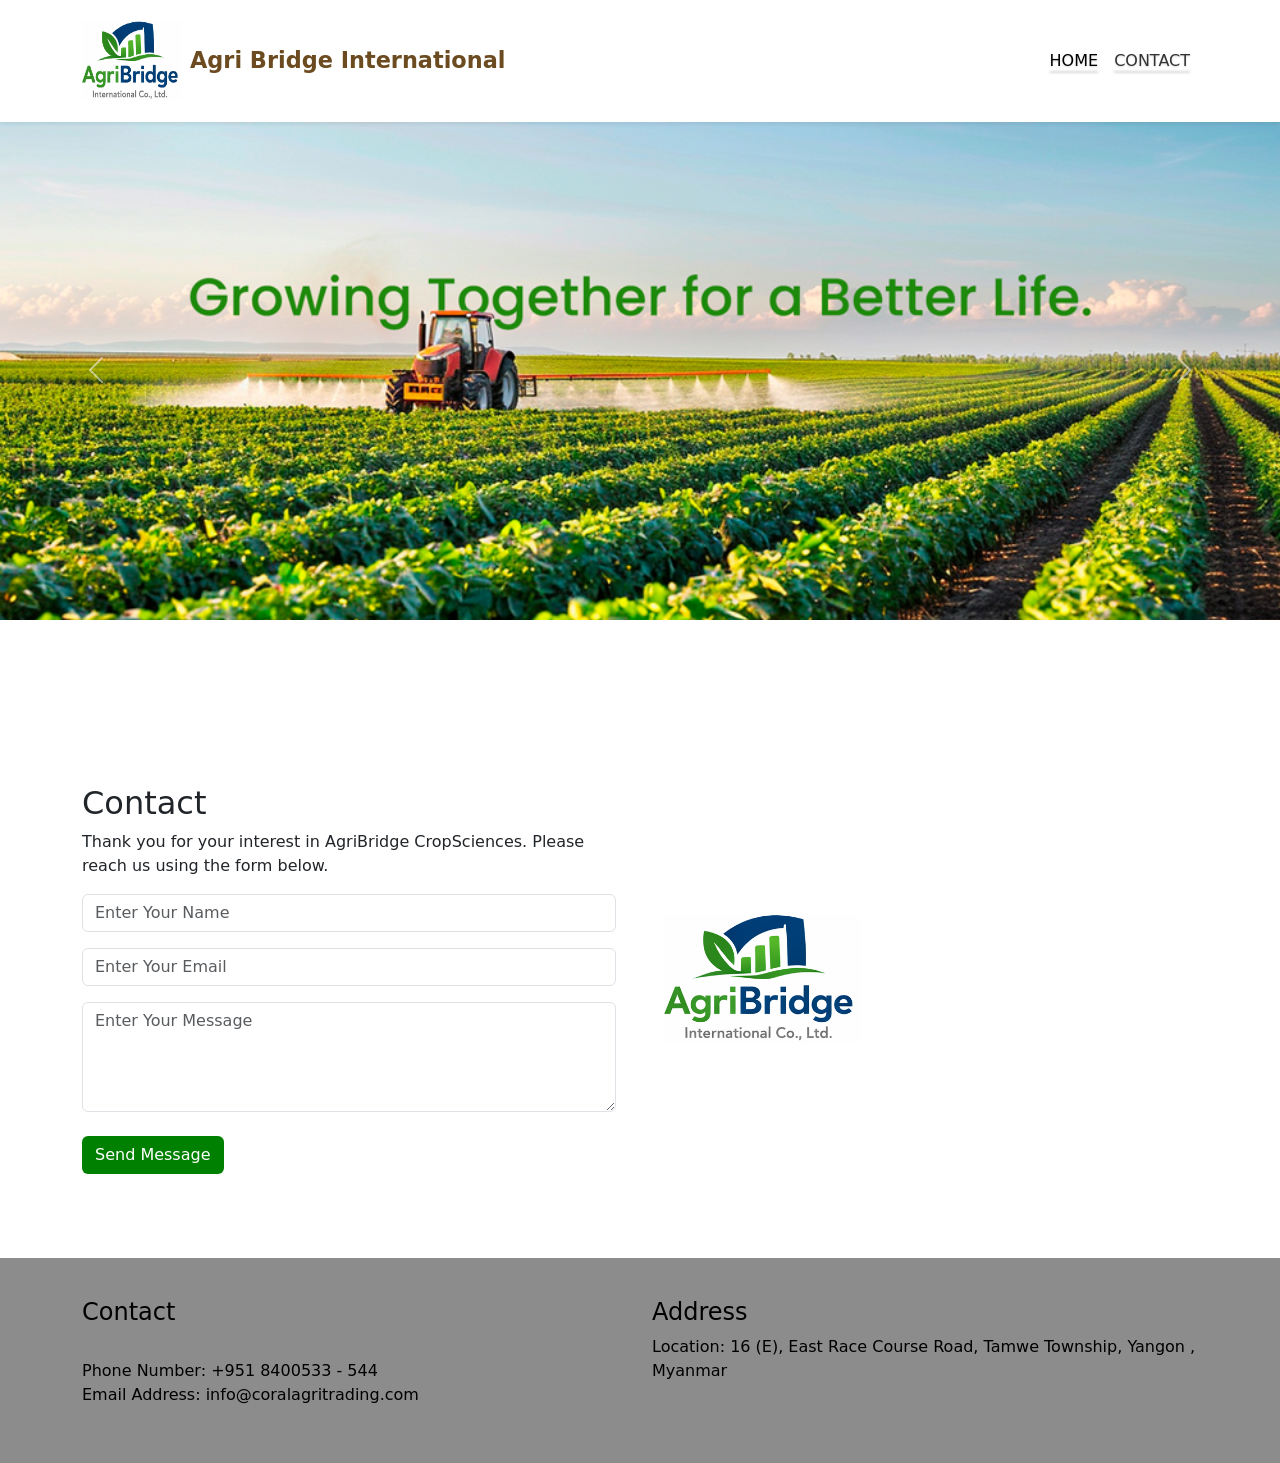
==== contact.html @ 38d04e2c "create agri-bridge-internation website" ====
<!DOCTYPE html>
<html lang="en">
<head>
    <meta charset="UTF-8">
    <meta name="viewport" content="width=device-width, initial-scale=1.0">
    <title>Contact - AgriGate CropSciences</title>
    <link rel="stylesheet" href="css/style.css">
    <link rel="stylesheet" href="https://stackpath.bootstrapcdn.com/font-awesome/4.7.0/css/font-awesome.min.css">
    <link href="https://cdn.jsdelivr.net/npm/bootstrap@5.3.2/dist/css/bootstrap.min.css" rel="stylesheet">
</head>
<body>
    <nav class="navbar navbar-expand-lg navbar-light bg-white py-3 shadow-sm fixed-top">
        <div class="container">
            <a class="navbar-brand d-flex align-items-center gap-2 logo-animate" href="#">
                <img src="../image/logo.png" alt="Logo" height="80" width="100">
                <span>Agri Bridge International</span>
            </a>

            <button class="navbar-toggler" type="button" data-bs-toggle="collapse"
                    data-bs-target="#mainNav">
                <span class="navbar-toggler-icon"></span>
            </button>

            <div class="collapse navbar-collapse" id="mainNav">
                <ul class="navbar-nav ms-auto mb-4 pd-4 mb-lg-0 nav-underline-custom">
                    <li class="nav-item">
                        <a class="nav-link active" href="index.html">HOME</a>
                    </li>
                    <li class="nav-item">
                        <a class="nav-link" href="contact.html">CONTACT</a>
                    </li>
                </ul>
            </div>
        </div>
    </nav>
    <!-- ================= HERO CAROUSEL ================= -->
    <div id="carouselExampleControls"
        class="carousel slide"
        data-bs-ride="carousel"
        data-bs-interval="2000"
        data-bs-touch="true">

        <div class="carousel-inner">
            <div class="carousel-item active">
                <img src="../image/img-1.png" class="d-block w-100 carousel-img">
            </div>
            <div class="carousel-item">
                <img src="../image/img-2.png" class="d-block w-100 carousel-img">
            </div>
            <div class="carousel-item">
                <img src="../image/img-3.png" class="d-block w-100 carousel-img">
            </div>
            <div class="carousel-item">
                <img src="../image/img-4.png" class="d-block w-100 carousel-img">
            </div>
            <div class="carousel-item">
                <img src="../image/img-5.png" class="d-block w-100 carousel-img">
            </div>
            <div class="carousel-item">
                <img src="../image/img-7.png" class="d-block w-100 carousel-img">
            </div>
        </div>

        <!-- Previous Button -->
        <button class="carousel-control-prev" type="button"
                data-bs-target="#carouselExampleControls"
                data-bs-slide="prev">
            <span class="carousel-control-prev-icon"></span>
        </button>

        <!-- Next Button -->
        <button class="carousel-control-next" type="button"
                data-bs-target="#carouselExampleControls"
                data-bs-slide="next">
            <span class="carousel-control-next-icon"></span>
        </button>
    </div>

    <!-- Adding a spacer for the fixed navbar -->
    <div style="height: 100px;"></div>

    <!-- ================= CONTACT SECTION ================= -->
    <div class="container services-section mt-1" id="contact">
        <div class="row align-items-center g-5">

            <!-- LEFT : CONTACT FORM -->
            <div class="col-lg-6">
                <h2 class="contact-title">Contact</h2>
                <p class="contact-subtitle">
                    Thank you for your interest in AgriBridge CropSciences.
                    Please reach us using the form below.
                </p>

                <form action="#" method="POST" class="contact-form">
                    <div class="mb-3">
                        <input type="text"
                            placeholder="Enter Your Name"
                            class="form-control"
                            id="name"
                            name="name"
                            required>
                    </div>

                    <div class="mb-3">
                        <input type="email"
                            placeholder="Enter Your Email"
                            class="form-control"
                            id="email"
                            name="email"
                            required>
                    </div>

                    <div class="mb-4">
                        <textarea class="form-control"
                                placeholder="Enter Your Message"
                                id="message"
                                name="message"
                                rows="4"
                                required></textarea>
                    </div>

                    <button type="button" class="btn contact-btn" style="background-color: green;color: white;" onclick="window.location.href='index.html';">
                        Send Message
                    </button>
                </form>
            </div>

            <!-- RIGHT : LOGO / BRAND -->
            <div class="col-lg-2 text-center">
                <img src="../image/logo.png" alt="AgriGate Logo" class="contact-logo">
            </div>

        </div>
    </div>

    <br/>
    <!-- ================= ABOUT & CONTACT ================= -->
    <section class="info-section">
        <div class="container info-box">
            <div class="row">
                <div class="col-md-6">
                    <h4 style="color: black;">Contact</h4><br/>
                    <p style="color: black;">
                        Phone Number: <a href="tel:+951 8400533 - 544" style="color: black; text-decoration: none;">+951 8400533 - 544</a><br/>
                        Email Address: <a href="mailto:info@coralagritrading.com" style="color: black; text-decoration: none;">
                            info@coralagritrading.com
                        </a>
                    </p>
                </div>

                <div class="col-md-6" style="color: black;">
                    <h4>Address</h4>
                    <p>
                        Location: 16 (E), East Race Course Road, Tamwe Township, Yangon , Myanmar
                    </p>
                </div>
            </div>
        </div>
    </section>

<!-- Bootstrap JS -->
<script src="https://cdn.jsdelivr.net/npm/@popperjs/core@2.10.2/dist/umd/popper.min.js"></script>
<script src="https://cdn.jsdelivr.net/npm/bootstrap@5.3.0-alpha1/dist/js/bootstrap.bundle.min.js"></script>
</body>
</html>
---- css/style.css ----
/* ===== Custom Styles ===== */
body {
    font-family: "Segoe UI", Arial, sans-serif;
    padding-top: 120px;
}

/* Header */
.navbar-brand span {
    font-weight: 600;
    font-size: 1.4rem;
    color: #6b4b1f;
}

.nav-item a {
  color: #333;
  padding-left: 10px;

  text-decoration: underline 0.15em rgba(0, 0, 0, 0);
  text-underline-offset: 4px;

  transition:
    text-decoration-color 300ms ease-in-out,
    text-underline-offset 300ms ease-in-out,
    text-shadow 300ms ease-in-out;

  text-shadow: 0 1px 2px rgba(0, 0, 0, 0.15);
}
/* ================= NAVBAR LOGO ANIMATION ================= */

.logo-animate {
    opacity: 0;
    transform: translateY(-40px);
    animation: logoSlideIn 1s ease-out forwards;
}

/* Logo image slight bounce */
.logo-animate img {
    animation: logoFloat 2s ease-in-out infinite;
}

/* Hover interaction */
.logo-animate:hover {
    transform: translateY(0) scale(1.03);
    transition: transform 0.3s ease;
}

/* ================= KEYFRAMES ================= */

@keyframes logoSlideIn {
    to {
        opacity: 1;
        transform: translateX(0);
    }
}

@keyframes logoFloat {
    0%   { transform: translateY(0); }
    50%  { transform: translateY(-4px); }
    100% { transform: translateY(0); }
}


.carousel-item {
  transition: transform 0.7s ease-in-out;
}

.nav-item a:hover {
  text-decoration-color: rgb(64, 255, 0); 
  text-underline-offset: 0.4em; 
}

.hero {
  position: relative;
  height: 500px;
  overflow: hidden;
}

.carousel-item img {
  height: 500px;
  object-fit: cover;
}

.carousel-img {
  object-fit: cover;
  height: 500px;
  background-color: #000; /* optional */
}


/* Overlay Gradient */
.hero::before {
  content: "";
  position: absolute;
  inset: 0;
  background: linear-gradient(
    to right,
    rgba(255, 255, 255, 0.15),
    rgba(255, 255, 255, 0.15)
  );
  z-index: 1;
}

/* Hero Text */
.hero-content {
    position: absolute;
    top: 50%;
    left: 50%;
    transform: translate(-50%, -50%);
    z-index: 5;
    pointer-events: none;
    color: #fff;
    text-align: center;
}


.hero-content h1 {
  font-size: clamp(1.8rem, 4vw, 3rem);
  font-weight: 600;
}


.col-lg-2 {
    flex: 0 0 auto;
    width: 19.66666667%;
}
/* ===== Service Card ===== */
.service-card {
  background: #f1ecec;
  border-radius: 12px;
  padding: 20px 15px;
  text-align: center;
  height: 100%;                
  display: flex;
  flex-direction: column;
  align-items: center;
  transition: transform 0.3s ease, box-shadow 0.3s ease;
  cursor: pointer;
}

.service-card:hover {
    transform: translateY(-5px); 
    box-shadow: 0 8px 20px rgba(0, 0, 0, 0.2);
}


/* ===== Title Wrapper ===== */
.fertilizer-title-wrapper {
    display: flex;
    flex-direction: column;
    justify-content: center;
    align-items: center;
}

/* ===== Green Radius Title ===== */
.fertilizer-title {
  background: #5b8f00;
  color: #fff;
  padding: 8px 18px;
  border-radius: 25px;
  display: inline-flex;
  align-items: center;
  gap: 8px;
  white-space: nowrap;       
  font-size: 14px;
}

/* ===== Number Circle ===== */
.fertilizer-no {
  background: #fff;
  color: #5b8f00;

  width: 22px;
  height: 22px;
  border-radius: 50%;

  display: flex;
  align-items: center;
  justify-content: center;

  font-size: 12px;
  font-weight: bold;
  }

  /* ===== Description ===== */
.service-card p {
  margin-top: 16px;
  text-align: center;
  font-size: 14px;
  flex-grow: 1; 
  }


.services-section {
  padding: 60px 0;
  }

.service-item {
  background: #5fa400;
  color: #fff;
  padding: 15px 20px;
  border-radius: 40px;
  margin-bottom: 15px;
  display: flex;
  align-items: center;
  gap: 15px;
  }

.service-number {
  background: #4a8500;
  width: 40px;
  height: 40px;
  border-radius: 50%;
  display: flex;
  align-items: center;
  justify-content: center;
  font-weight: bold;
  }
  

.service-item {
  padding: 15px;
  border: 1px solid #ddd;
  cursor: pointer;
  transition: background-color 0.9s ease, box-shadow 0.3s ease;
}

.service-item:hover {
  background-color: rgb(250, 251, 251);
  box-shadow: 0 4px 8px rgba(0, 0, 0, 0.2);
  color: black;
}

.service-item:hover .service-number {
  background-color: rgb(250, 251, 251);
  box-shadow: 0 4px 8px rgba(0, 0, 0, 0.2);
  color: black;
}

/* Click / active state */
.service-item.active,
.service-item.active .service-number {
  background-color: rgb(250, 251, 251);
  box-shadow: 0 4px 8px rgba(0, 0, 0, 0.25);
  color: black;
}


.service-item.active {
  background-color: #4CAF50; 
  color: #fff;
}


.circle-img {
  border-radius: 50%;
  overflow: hidden;
  border: 8px solid #fff;
  box-shadow: 0 10px 30px rgba(0,0,0,0.15);
  }

.circle-img img {
  width: 100%;
  height: 100%;
  object-fit: cover;
  }

  /* Our Service Image */

.image-section {
    position: relative;
    min-height: 550px; /* IMPORTANT */
    overflow: hidden;
}

/* BIG curved image */
.big-curve {
    position: absolute;
    top: 0;
    right: -80px;              /* push outside */
    width: 700px;              /* BIG SIZE */
    height: 480px;
    border-radius: 0 0 0 380px;
    overflow: hidden;
    border: 12px solid #fff;
    background: #fff;
    box-shadow: 0 20px 40px rgba(0,0,0,0.2);
}

.big-curve img {
    width: 100%;
    height: 100%;
    object-fit: cover;
}

  /* Circle image */
.circle-image {
    position: absolute;
    bottom: 40px;
    right: 230px;
    width: 320px;
    height: 320px;
    border-radius: 50%;
    overflow: hidden;
    border: 12px solid #fff;
    box-shadow: 0 20px 40px rgba(0,0,0,0.25);
    background: #fff;
  }

.circle-image img {
    width: 100%;
    height: 100%;
    object-fit: cover;
  }

  /* Green background shape */
.green-shape {
    position: absolute;
    bottom: -100px;
    right: -100px;
    width: 400px;
    height: 400px;
    background: #5fa400;
    transform: rotate(45deg);
    z-index: -1;
  }

.image-box {
    cursor: pointer;
    transition: transform 0.4s ease, box-shadow 0.4s ease;
}

.image-box:hover {
    transform: scale(1.05);
    box-shadow: 0 25px 50px rgba(0,0,0,0.3);
}

.image-box img {
    width: 100%;
    height: 100%;
    object-fit: cover;
    transition: transform 0.4s ease;
}


/* About / Contact section */
.info-section {
    background: url("field.jpg") center/cover no-repeat;
    color: #fff;
    padding: 40px 0;
    position: relative;
}

.info-section::before {
    content: "";
    position: absolute;
    inset: 0;
    background: rgba(0, 0, 0, 0.45);
}

.info-box {
    position: relative;
    z-index: 1;
}

/* Contact Form */

/* ================= CONTACT SECTION ================= */

.contact-section {
    background-color: #ffffff;
    padding: 40px 45px;
    border-radius: 12px;
    box-shadow: 0 10px 30px rgba(0, 0, 0, 0.08);
    max-width: 800px;
    margin: auto;
}

.contact-section h2 {
    font-weight: 600;
    margin-bottom: 10px;
    color: #1b5e20;
}

.contact-section p {
    color: #555;
    margin-bottom: 30px;
}

/* ================= FORM ================= */

.contact-section .form-label {
    font-weight: 500;
    color: #333;
}

.contact-section .form-control {
    border-radius: 8px;
    padding: 12px 14px;
    border: 1px solid #ced4da;
    transition: border-color 0.3s, box-shadow 0.3s;
}

.contact-section .form-control:focus {
    border-color: #2e7d32;
    box-shadow: 0 0 0 0.15rem rgba(46, 125, 50, 0.25);
}

/* ================= BUTTON ================= */

.contact-section .btn-primary {
    background-color: #2e7d32;
    border: none;
    padding: 12px 30px;
    font-weight: 500;
    border-radius: 30px;
    margin-top: 15px;
    transition: background-color 0.3s, transform 0.2s;
}

.contact-section .btn-primary:hover {
    background-color: #1b5e20;
    transform: translateY(-1px);
}

/* ================= CONTACT INFO ================= */

.contact-info {
    border-top: 1px solid #e0e0e0;
    padding-top: 25px;
}

.contact-info h4 {
    font-weight: 600;
    margin-bottom: 15px;
}

.contact-info p {
    margin-bottom: 8px;
    color: #444;
}

.contact-info a {
    color: #2e7d32;
    text-decoration: none;
}

.contact-info a:hover {
    text-decoration: underline;
}

.contact-btn {
    background-color: #2e7d32; /* Green */
    color: #fff;
    padding: 12px 36px;
    border-radius: 30px;
    text-decoration: none;
    font-weight: 500;
    display: inline-block;
    transition: background-color 0.3s, transform 0.2s;
}

.contact-btn:hover {
    background-color: #1b5e20; /* Darker green */
    transform: translateY(-2px);
}



@media (min-width: 992px) {
    .col-lg-3 {
        flex: 0 0 20% !important;  /* base width */
        max-width: 20% !important;  /* override Bootstrap max-width */
    }
}

@media (max-width: 768px) {
    .big-curve {
        width: 100%;
        height: 320px;
        right: 0;
        border-radius: 0 0 0 200px;
    }
}

@media (hover: none) {
    .image-box:hover {
        transform: none;
    }
}
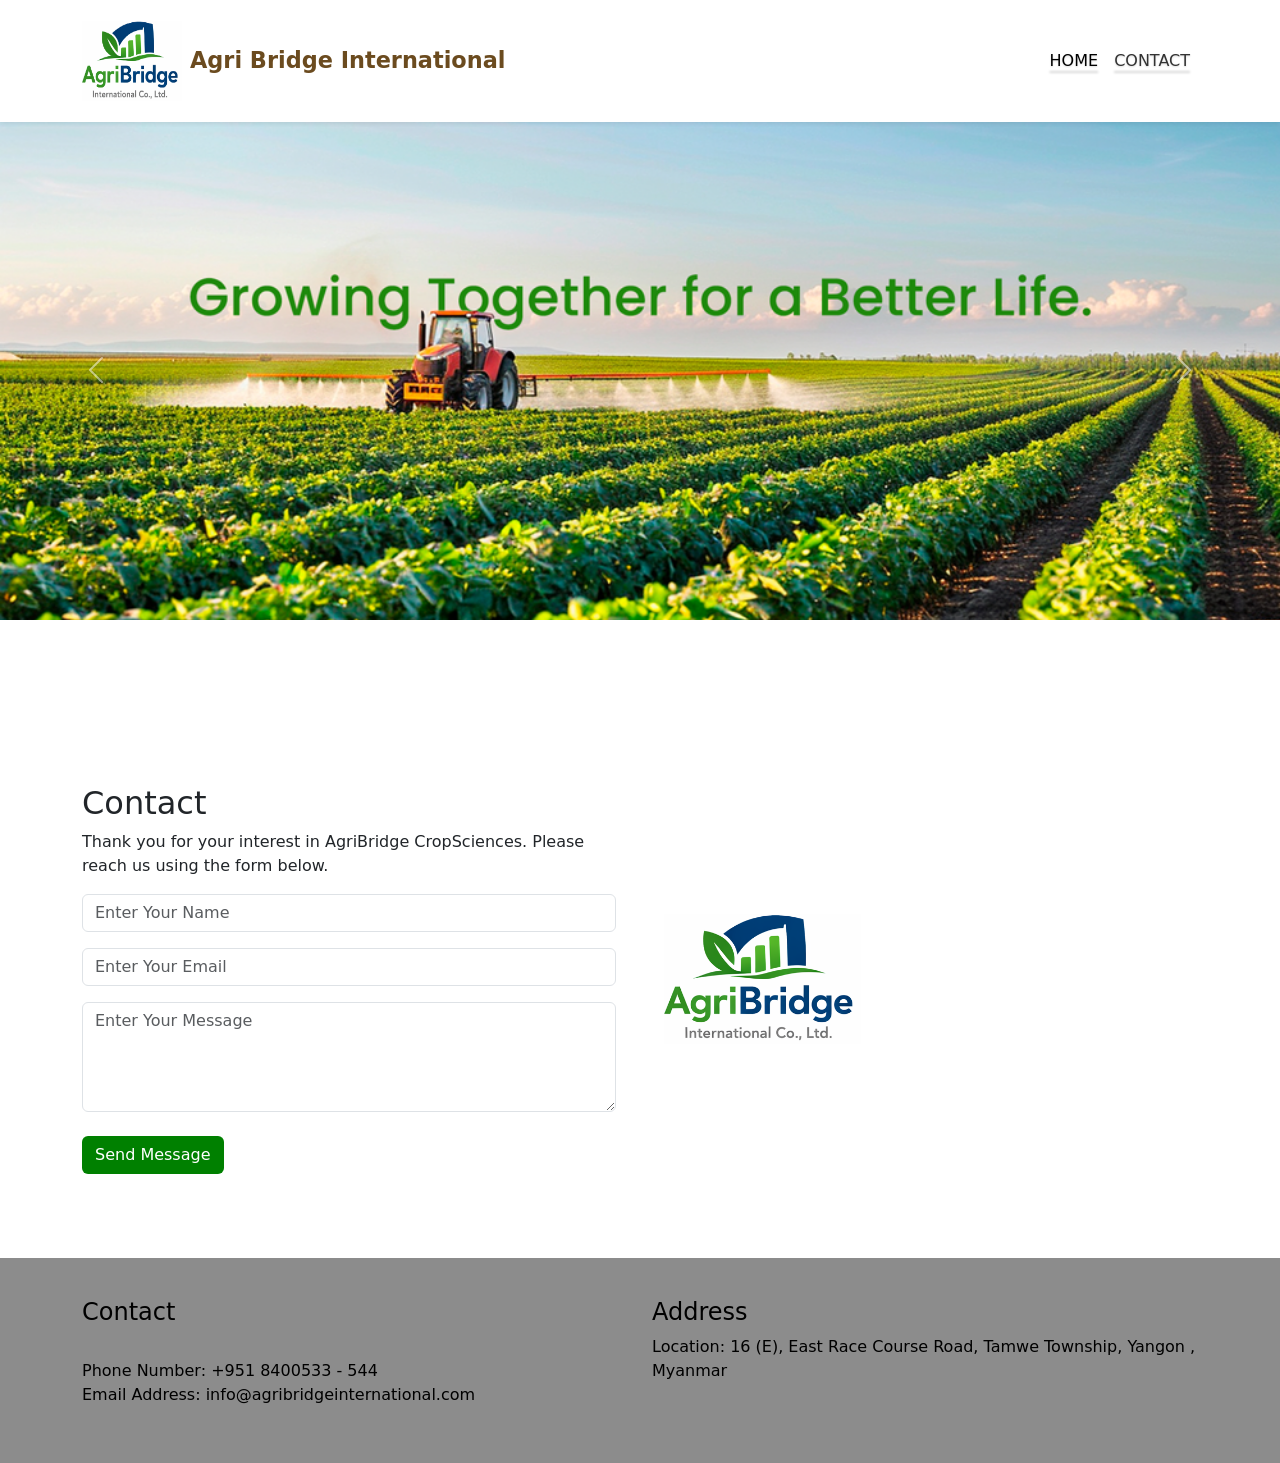
==== commit 93444c99: "update email data" ====
--- a/contact.html
+++ b/contact.html
@@ -12,7 +12,7 @@
     <nav class="navbar navbar-expand-lg navbar-light bg-white py-3 shadow-sm fixed-top">
         <div class="container">
             <a class="navbar-brand d-flex align-items-center gap-2 logo-animate" href="#">
-                <img src="../image/logo.png" alt="Logo" height="80" width="100">
+                <img src="image/logo.png" alt="Logo" height="80" width="100">
                 <span>Agri Bridge International</span>
             </a>
 
@@ -42,22 +42,22 @@
 
         <div class="carousel-inner">
             <div class="carousel-item active">
-                <img src="../image/img-1.png" class="d-block w-100 carousel-img">
+                <img src="image/img-1.png" class="d-block w-100 carousel-img">
             </div>
             <div class="carousel-item">
-                <img src="../image/img-2.png" class="d-block w-100 carousel-img">
+                <img src="image/img-2.png" class="d-block w-100 carousel-img">
             </div>
             <div class="carousel-item">
-                <img src="../image/img-3.png" class="d-block w-100 carousel-img">
+                <img src="image/img-3.png" class="d-block w-100 carousel-img">
             </div>
             <div class="carousel-item">
-                <img src="../image/img-4.png" class="d-block w-100 carousel-img">
+                <img src="image/img-4.png" class="d-block w-100 carousel-img">
             </div>
             <div class="carousel-item">
-                <img src="../image/img-5.png" class="d-block w-100 carousel-img">
+                <img src="image/img-5.png" class="d-block w-100 carousel-img">
             </div>
             <div class="carousel-item">
-                <img src="../image/img-7.png" class="d-block w-100 carousel-img">
+                <img src="image/img-7.png" class="d-block w-100 carousel-img">
             </div>
         </div>
 
@@ -127,7 +127,7 @@
 
             <!-- RIGHT : LOGO / BRAND -->
             <div class="col-lg-2 text-center">
-                <img src="../image/logo.png" alt="AgriGate Logo" class="contact-logo">
+                <img src="image/logo.png" alt="AgriGate Logo" class="contact-logo">
             </div>
 
         </div>
@@ -143,7 +143,7 @@
                     <p style="color: black;">
                         Phone Number: <a href="tel:+951 8400533 - 544" style="color: black; text-decoration: none;">+951 8400533 - 544</a><br/>
                         Email Address: <a href="mailto:info@coralagritrading.com" style="color: black; text-decoration: none;">
-                            info@coralagritrading.com
+                            info@agribridgeinternational.com
                         </a>
                     </p>
                 </div>
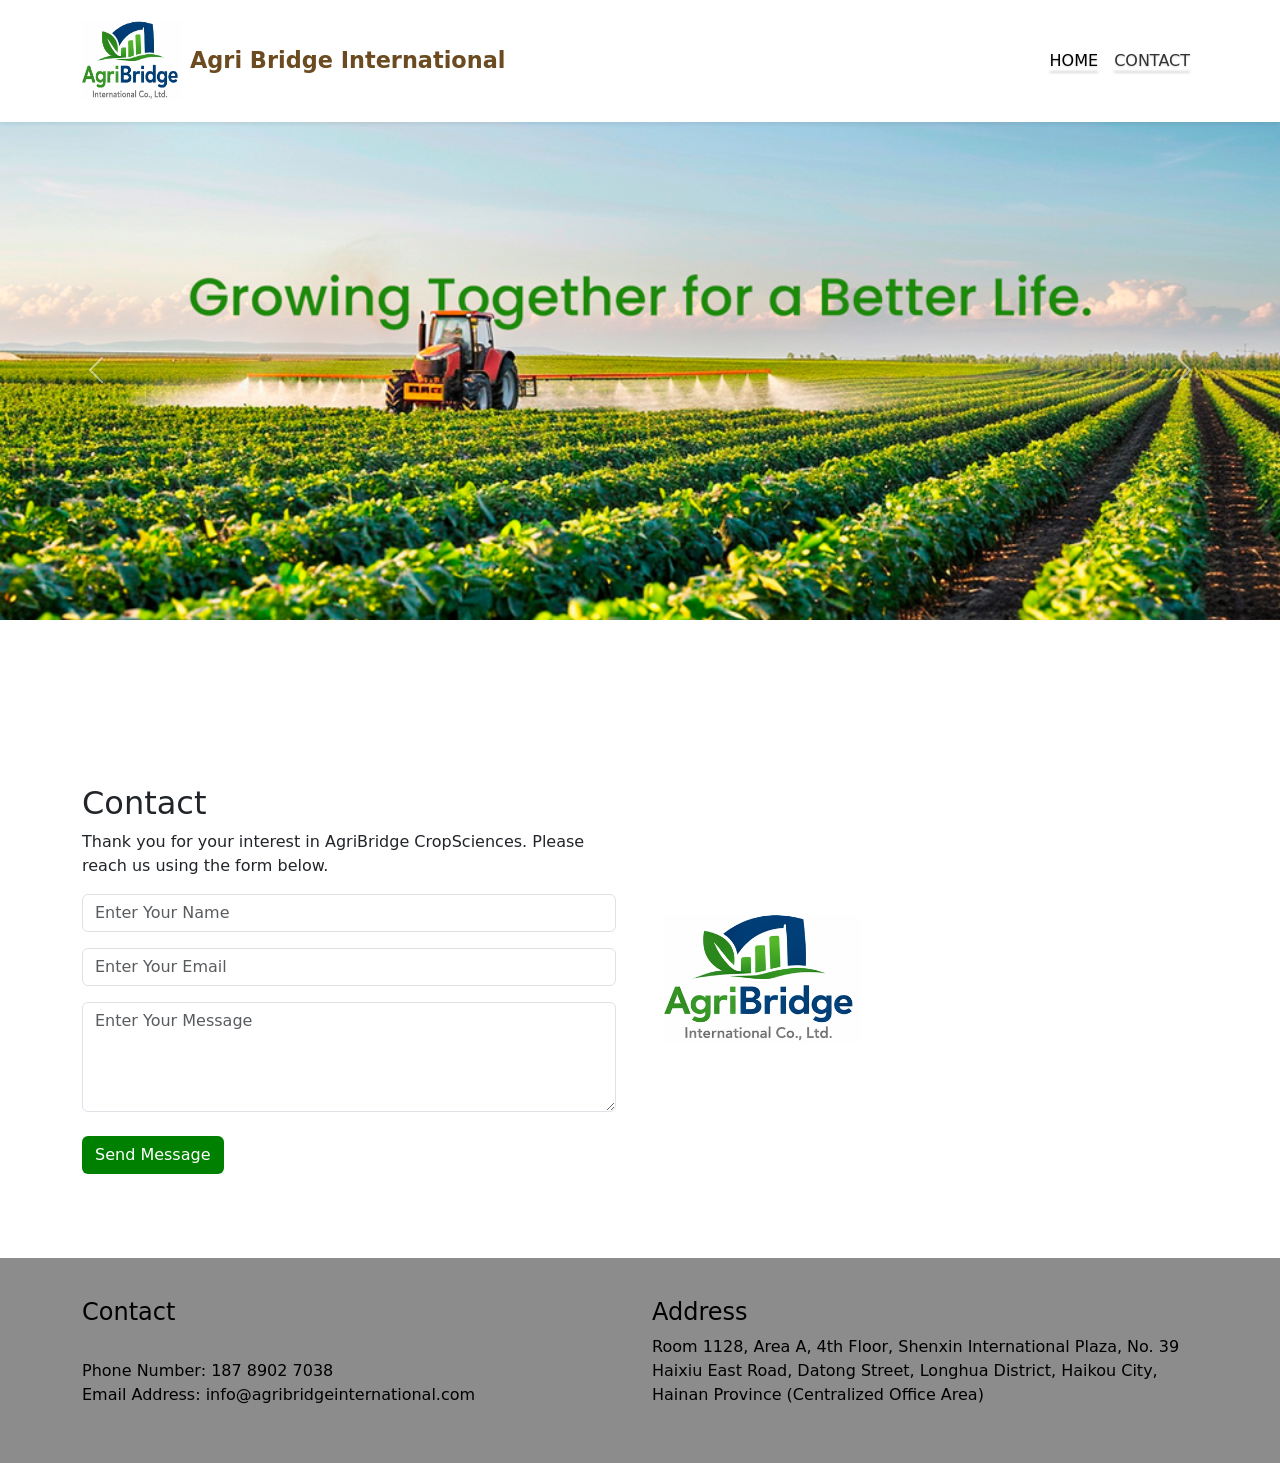
==== commit f0d17dee: "change ph number and address" ====
--- a/contact.html
+++ b/contact.html
@@ -141,7 +141,7 @@
                 <div class="col-md-6">
                     <h4 style="color: black;">Contact</h4><br/>
                     <p style="color: black;">
-                        Phone Number: <a href="tel:+951 8400533 - 544" style="color: black; text-decoration: none;">+951 8400533 - 544</a><br/>
+                        Phone Number: <a href="tel:187 8902 7038" style="color: black; text-decoration: none;">187 8902 7038</a><br/>
                         Email Address: <a href="mailto:info@coralagritrading.com" style="color: black; text-decoration: none;">
                             info@agribridgeinternational.com
                         </a>
@@ -151,7 +151,8 @@
                 <div class="col-md-6" style="color: black;">
                     <h4>Address</h4>
                     <p>
-                        Location: 16 (E), East Race Course Road, Tamwe Township, Yangon , Myanmar
+                        Room 1128, Area A, 4th Floor, Shenxin International Plaza, No. 39 Haixiu East Road, Datong Street, 
+					    Longhua District, Haikou City, Hainan Province (Centralized Office Area)
                     </p>
                 </div>
             </div>
--- a/css/style.css
+++ b/css/style.css
@@ -207,13 +207,14 @@
 
 .service-number {
   background: #4a8500;
-  width: 40px;
-  height: 40px;
+  width: 50px;
+  height: 50px;
   border-radius: 50%;
   display: flex;
   align-items: center;
   justify-content: center;
   font-weight: bold;
+  padding: 0px 20px;
   }
   
 
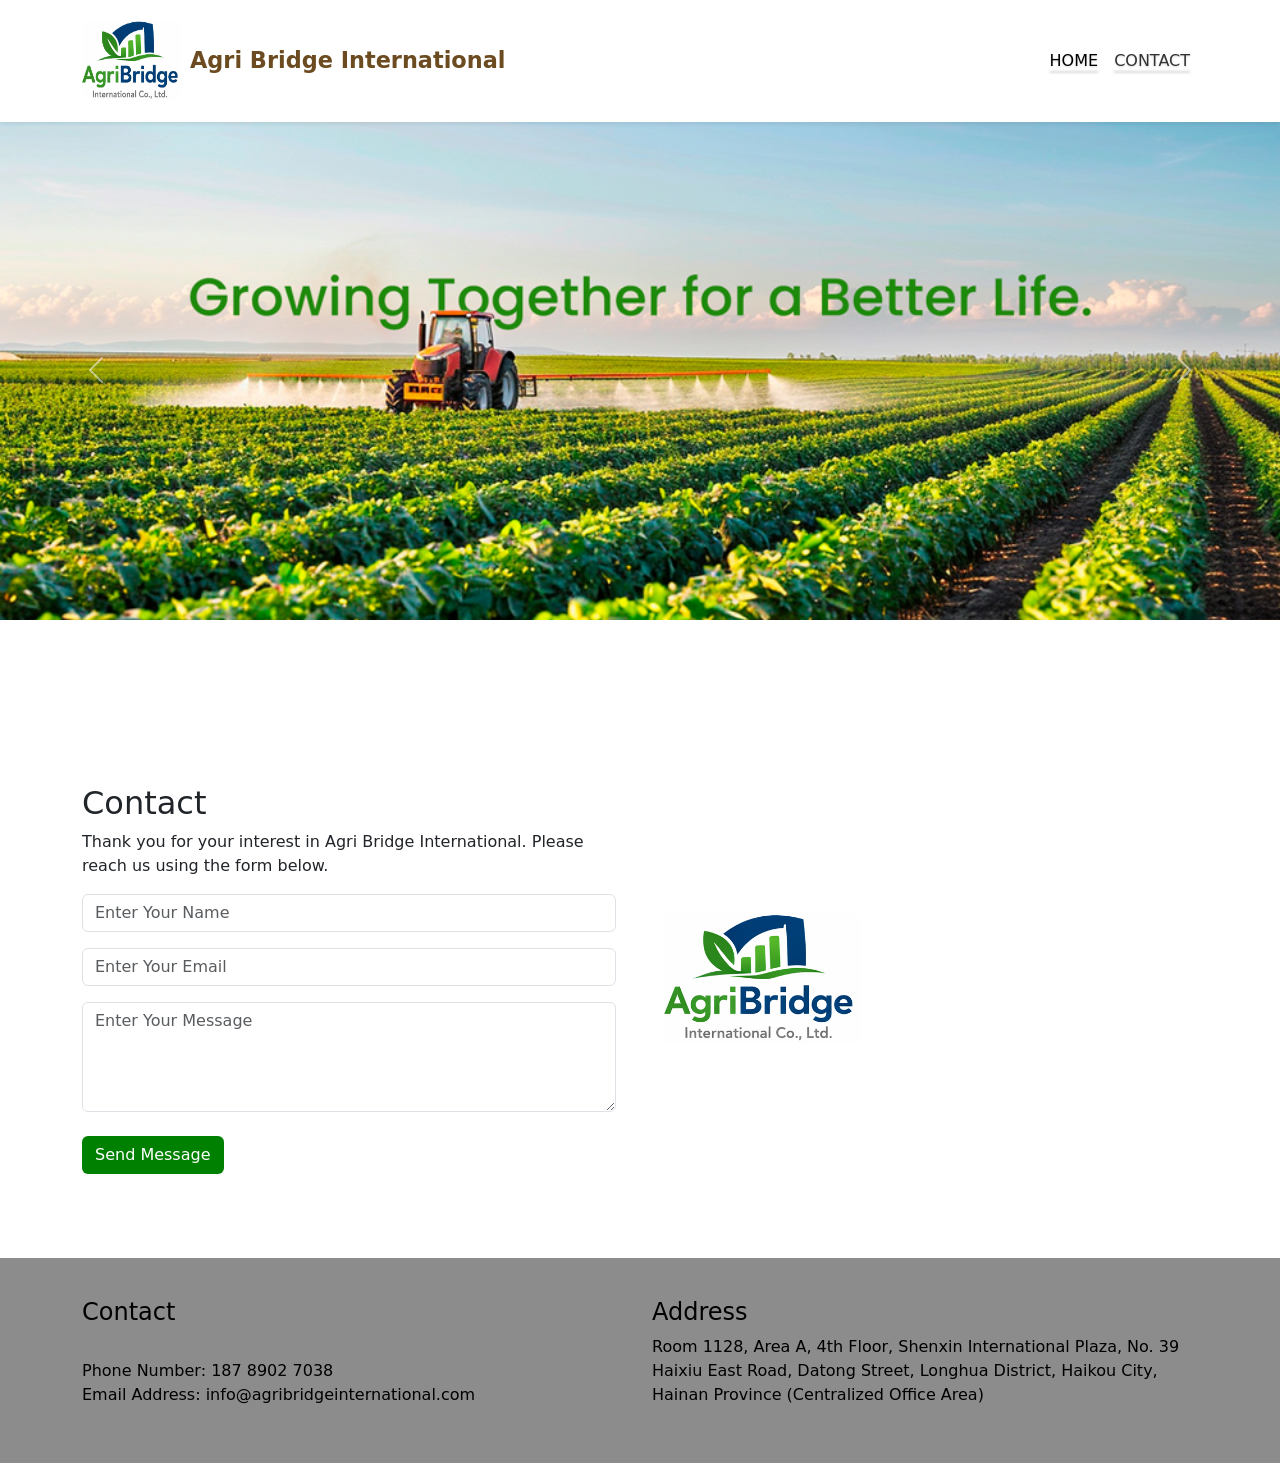
==== commit 76c8bbef: "update contact info" ====
--- a/contact.html
+++ b/contact.html
@@ -3,7 +3,7 @@
 <head>
     <meta charset="UTF-8">
     <meta name="viewport" content="width=device-width, initial-scale=1.0">
-    <title>Contact - AgriGate CropSciences</title>
+    <title>Contact - Agri Bridge International</title>
     <link rel="stylesheet" href="css/style.css">
     <link rel="stylesheet" href="https://stackpath.bootstrapcdn.com/font-awesome/4.7.0/css/font-awesome.min.css">
     <link href="https://cdn.jsdelivr.net/npm/bootstrap@5.3.2/dist/css/bootstrap.min.css" rel="stylesheet">
@@ -87,7 +87,7 @@
             <div class="col-lg-6">
                 <h2 class="contact-title">Contact</h2>
                 <p class="contact-subtitle">
-                    Thank you for your interest in AgriBridge CropSciences.
+                    Thank you for your interest in Agri Bridge International.
                     Please reach us using the form below.
                 </p>
 
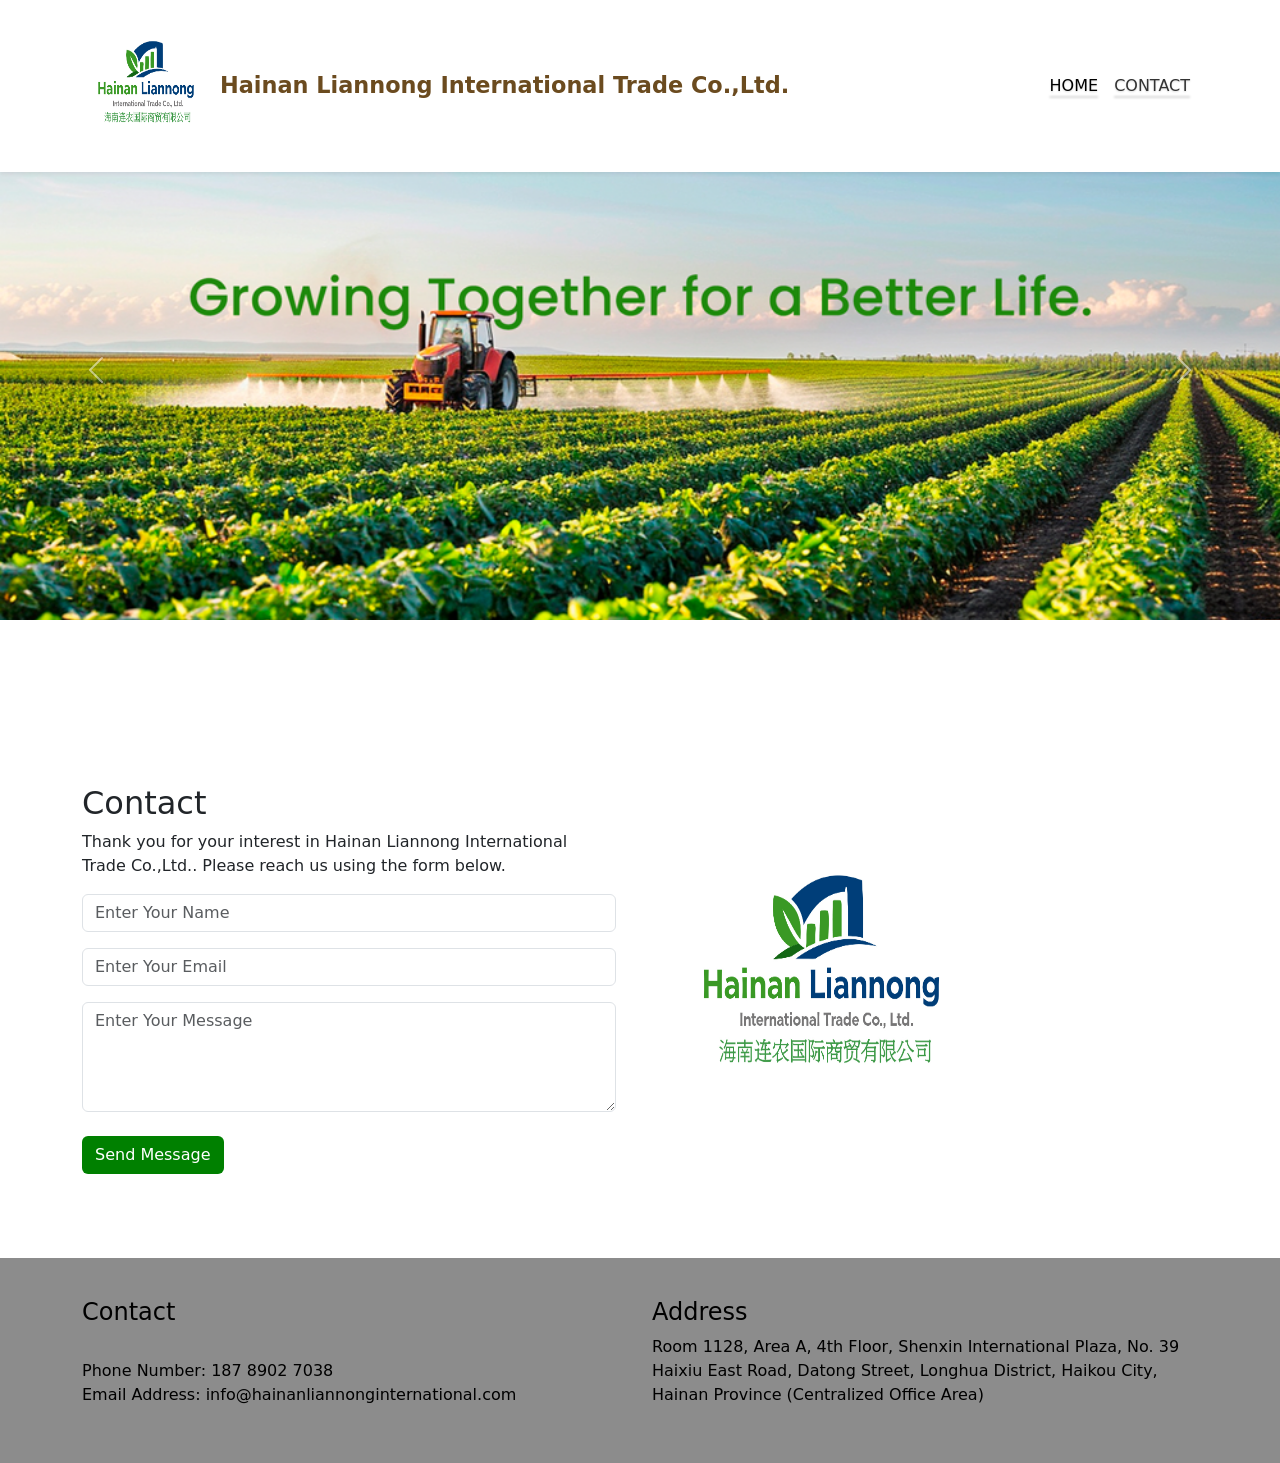
==== commit 30f60b03: "change company name, logo and email" ====
--- a/contact.html
+++ b/contact.html
@@ -3,7 +3,7 @@
 <head>
     <meta charset="UTF-8">
     <meta name="viewport" content="width=device-width, initial-scale=1.0">
-    <title>Contact - Agri Bridge International</title>
+    <title>Contact - Hainan Liannong International Trade Co.,Ltd.</title>
     <link rel="stylesheet" href="css/style.css">
     <link rel="stylesheet" href="https://stackpath.bootstrapcdn.com/font-awesome/4.7.0/css/font-awesome.min.css">
     <link href="https://cdn.jsdelivr.net/npm/bootstrap@5.3.2/dist/css/bootstrap.min.css" rel="stylesheet">
@@ -12,8 +12,8 @@
     <nav class="navbar navbar-expand-lg navbar-light bg-white py-3 shadow-sm fixed-top">
         <div class="container">
             <a class="navbar-brand d-flex align-items-center gap-2 logo-animate" href="#">
-                <img src="image/logo.png" alt="Logo" height="80" width="100">
-                <span>Agri Bridge International</span>
+                <img src="image/logo.jpg" alt="Logo" height="130" width="130">
+                <span>Hainan Liannong International Trade Co.,Ltd.</span>
             </a>
 
             <button class="navbar-toggler" type="button" data-bs-toggle="collapse"
@@ -87,7 +87,7 @@
             <div class="col-lg-6">
                 <h2 class="contact-title">Contact</h2>
                 <p class="contact-subtitle">
-                    Thank you for your interest in Agri Bridge International.
+                    Thank you for your interest in Hainan Liannong International Trade Co.,Ltd..
                     Please reach us using the form below.
                 </p>
 
@@ -127,7 +127,7 @@
 
             <!-- RIGHT : LOGO / BRAND -->
             <div class="col-lg-2 text-center">
-                <img src="image/logo.png" alt="AgriGate Logo" class="contact-logo">
+                <img src="image/logo.jpg" alt="Hainan Liannong Logo" class="contact-logo" width="320" height="300"/>
             </div>
 
         </div>
@@ -142,8 +142,8 @@
                     <h4 style="color: black;">Contact</h4><br/>
                     <p style="color: black;">
                         Phone Number: <a href="tel:187 8902 7038" style="color: black; text-decoration: none;">187 8902 7038</a><br/>
-                        Email Address: <a href="mailto:info@coralagritrading.com" style="color: black; text-decoration: none;">
-                            info@agribridgeinternational.com
+                        Email Address: <a href="mailto:info@hainanliannonginternational.com" style="color: black; text-decoration: none;">
+                            info@hainanliannonginternational.com
                         </a>
                     </p>
                 </div>
